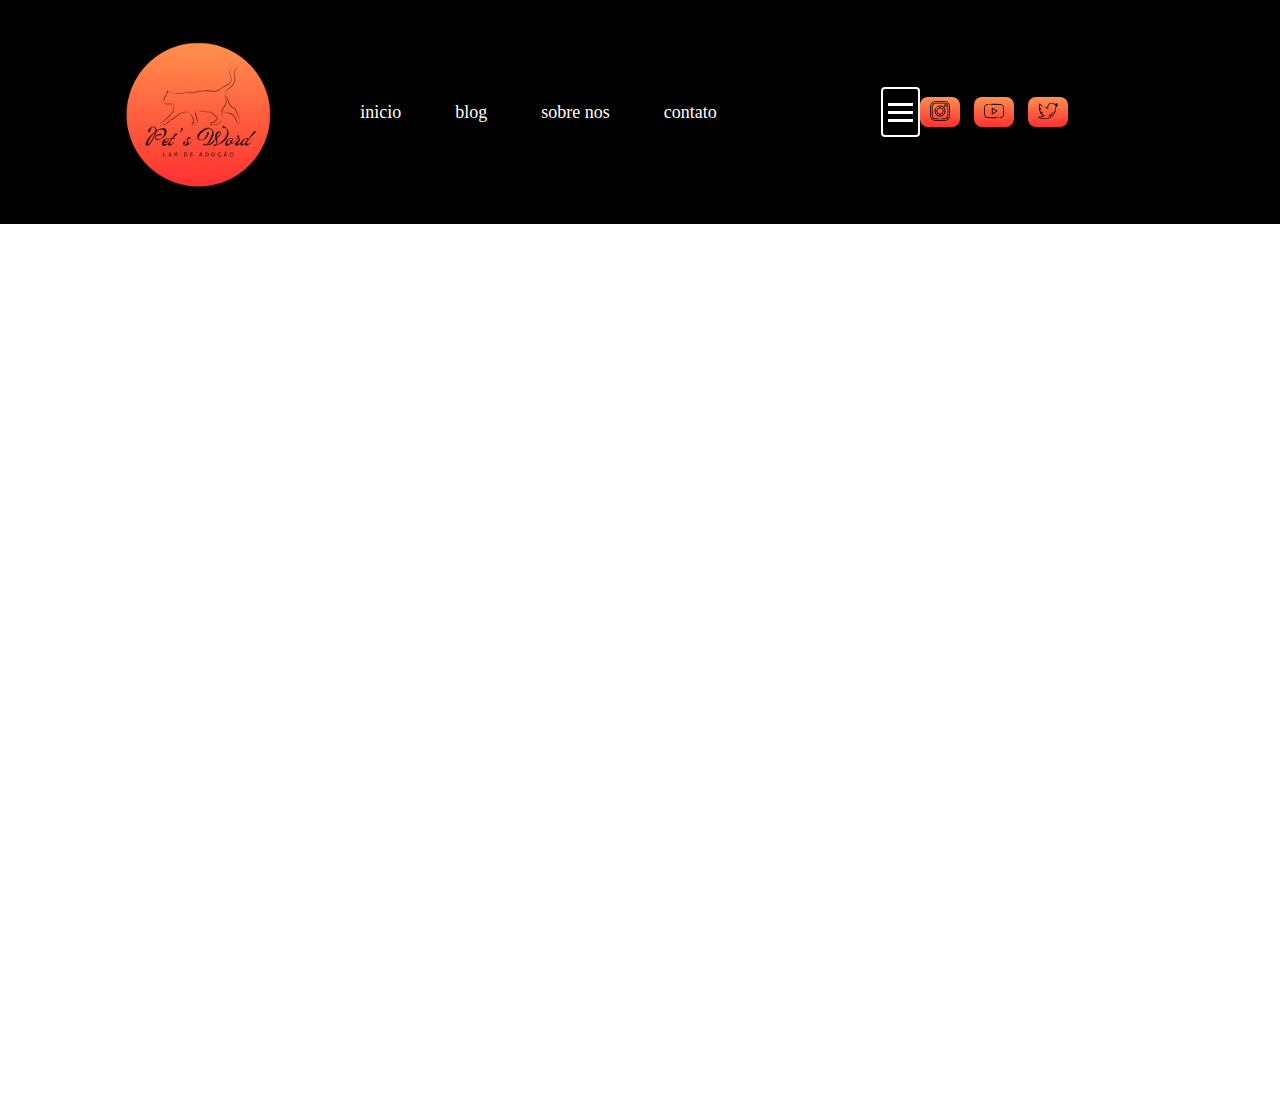
==== blog.html @ 5e285bda "atualização 24/03" ====
<!DOCTYPE html>
<html lang="pt-br">

<head>

  <meta charset="UTF-8">
  <meta name="viewport" content="width=device-width, initial-scale=1.0">
  <meta name="descripition" content="Página de adoção de animais e doações. .">
  <meta name="author" content="Júlia Eduarda Monteiro de Oliveira">
  <title>pet words</title>
  <link rel="shortcut icon" href="img/logo.png" type="image/x-icon">
  <link rel="stylesheet" href="css/styles.css">

</head>

<body class="inicio">

  <header>
    <link rel="stylesheet" href="css/menu.css">
    <div class="container_menu">
      <div class="logo"><img src="img/logotipo fab.png" alt="logotipo"></div>
      <div class="menu">
        <nav>

          <a href="index.html"> inicio</a>
          <a href="blog.html"> blog</a>
          <a href="sobrenos.html"> sobre nos</a>
          <a href="login.html"> contato</a>

        </nav>

      </div>
      <button onclick="animar()" id="btn-menu">
        
        <span class="linha"></span>
        <span class="linha"></span>
        <span class="linha"></span>
        

      </button>
      <div class="menu-mobile" id="menu-mobile">
        <nav>

          <a href="index.html"> inicio</a>
          <a href="blog.html"> blog</a>
          <a href="sobrenos.html"> sobre nos</a>
          <a href="login.html"> contato</a>

        </nav>

      </div>
      <div class="sociais">
        <button><img src="img/instagram.png" alt="insta"></button>
        <button><img src="img/youtube.png" alt="yt"></button>
        <button><img src="img/twittermenu.png" alt="twitter"></button>
      </div>
    </div>

  </header>



  <script src="js/script.js"></script>

</body>

</html>
---- css/styles.css ----
@import url('https://fonts.googleapis.com/css?family=Muli&display=swap');

* {
  margin: 0;
  padding: 0;
  box-sizing: border-box;

}
body{
  width: 100vw;
  height: 100vh;
  align-items: center;
  justify-content: center;
}

  .content img {
    max-width: 100%;
  }
  
  .content {
    max-width: 1000px;
    margin: 50px auto;
  }
  
  .content h1 {
    margin: 0;
  }
  
  .content small {
    color: #555;
    font-style: italic;
  }
  
  .content p {
    color: #333;
    line-height: 1.5;
  }



.contem {
  display: flex;
  width: 90vw;
}


.panel {
  background-size: cover;
  background-position: center;
  background-repeat: no-repeat;
  height: 80vh;
  border-radius: 50px;
  color: #fff;
  cursor: pointer;
  flex: 0.5;
  margin: 10px;
  position: relative;
  -webkit-transition: all 700ms ease-in;
}

.panel h3 {
  font-size: 24px;
  position: absolute;
  bottom: 20px;
  left: 20px;
  margin: 0;
  opacity: 0;
}

.panel.active {
  flex: 5;
}

.panel.active h3 {
  opacity: 1;
  transition: opacity 0.3s ease-in 0.4s;
}

@media (max-width: 480px) {
  .contem {
    width: 100vw;
  }

  .panel:nth-of-type(4),
  .panel:nth-of-type(5) {
    display: none;
  }
}

.main-contact {
  width: 1000px;
  margin: 0 auto;
  font-size: 20px;

}

.form-contact {
  margin: 40px 0;
}

.entry-label {
  display: block;
  margin: 8px auto;
  width: 50%;
}

.entry, .form-contact textarea {
  display: block;
  margin: 0 auto 25px;
  padding: 4px 9px;
  font-size: 18px;
  width: 50%;
  box-sizing: border-box;
  resize: none;
  overflow: auto;
}

#checkbox, .div-entry {
  margin: 30px auto;
}
---- css/menu.css ----
@import url('https://fonts.googleapis.com/css?family=Muli&display=swap');

.container_menu {
    max-width: 1080px;
    margin: 0 auto;
    display: flex;
    align-items: center;
    justify-content: center;

}

header {
    background-color: #000;
    width: 100%;
    padding: 10px;
}

.logo,
.sociais {
    width: 25%;
}

.sociais button {
    width: 40px;
    height: 30px;
    background-image: linear-gradient(to top, #FF3131, #ff914d);
    border: none;
    border-radius: 8px;
    cursor: pointer;
    margin-right: 10px;
}

.sociais button img {
    width: 20px;
    border: none;
    color: #fff;
}

.logo img {
    width: 200px;
    cursor: pointer;
}

.menu {
    width: 50%;
}

.menu nav a {
    color: #fff;
    text-decoration: none;
    padding-right: 50px;
    font-size: 18px;
    position: relative;
}

.menu nav a::after {
    content: " ";
    width: 0px;
    height: 4px;
    background-image: linear-gradient(to top, #FF3131, #ff914d);
    position: absolute;
    top: 30px;
    left: 0;
    transition: width 0.5s;
}

.menu nav a:hover::after {
    width: 30px;
}

.menu-mobile {
    background-color: #0000008c;
    backdrop-filter: blur(10px);
    position: absolute;
    top: 200px;
    left: 0;
    width: 100%;
    height: 100vh;
    visibility: hidden;


}
.menu-mobile nav a{
    color: #fff;
    text-decoration: none;
    display: block;
    padding: 20px 30px;
    font-size: 16pt;

}

.menu-mobile nav a:hover{
    background-color: #0000009c;

}
#btn-menu{
    width: 40px ;
    height: 50px;
    outline: none;
    border: 2px solid #fff;
    border-radius: 4px;
    background: transparent;
    cursor: pointer;

}
.linha{
    position: relative;
    height: 3px;
    background: #fff;
    width: 25px;
    display: block;
    margin: 5px auto;
    transform-origin: center;
    transition: .2s;
}
#btn-menu.ativar{
    border: 2px solid #FF3131;

}
#btn-menu.ativar .linha:nth-child(1){
    transform:translateY(8px) rotate(-45deg);
    background-color: #FF3131;
}
#btn-menu.ativar .linha:nth-child(2){
    width: 0;
}
#btn-menu.ativar .linha:nth-child(3){
    transform:translateY(-8px) rotate(45deg);
    background-color: #FF3131;
}

@media screen and (max-width:1080px){
    .menu, .sociais{
        display: none;
    }
    .logo{
        width: 100%;
    }
    .menu-mobile.abrir {
        visibility: visible;
        height: calc(100vh -250px);

    }
}
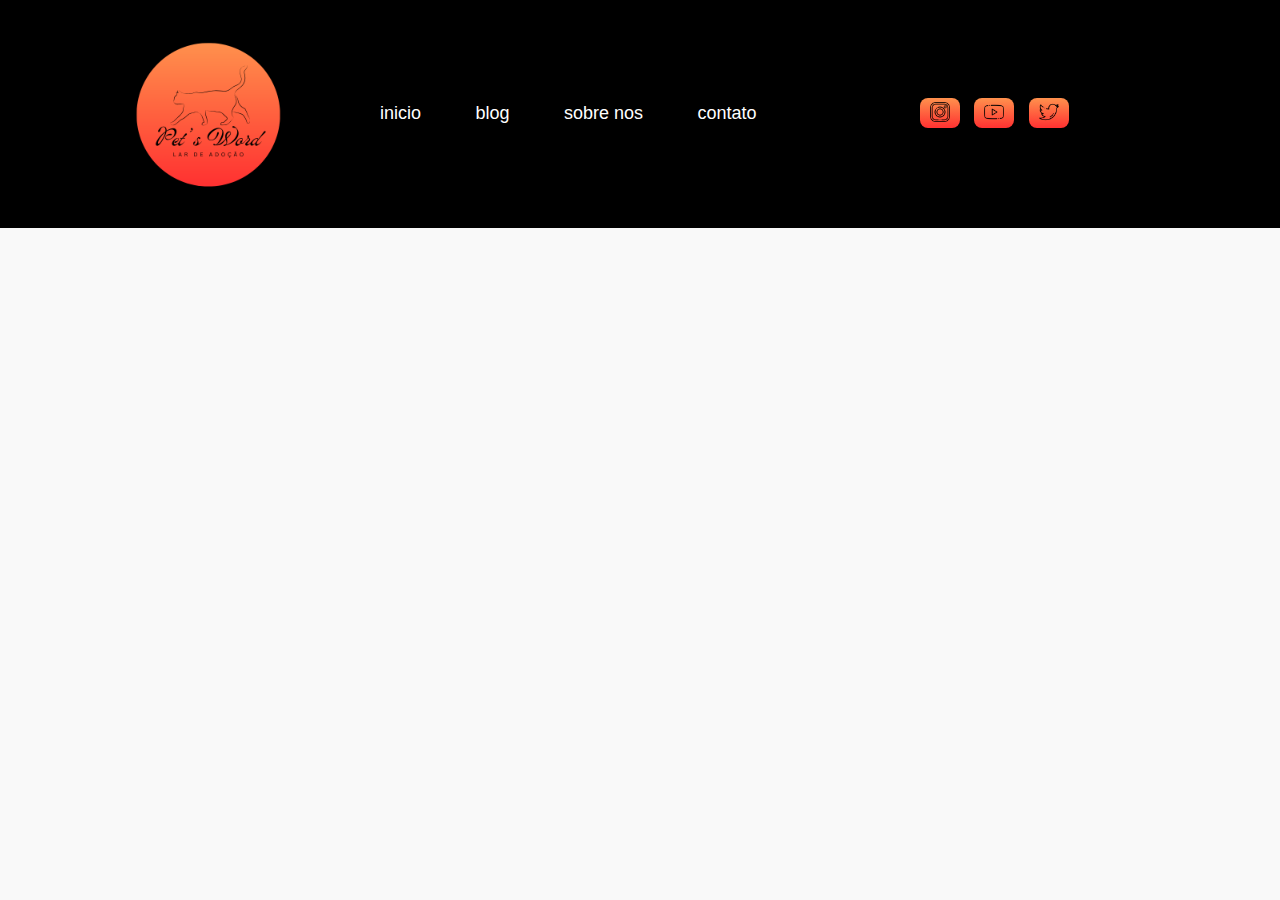
==== commit ac5a570d: "atualiza" ====
--- a/blog.html
+++ b/blog.html
@@ -13,7 +13,7 @@
 
 </head>
 
-<body class="inicio">
+<body>
 
   <header>
     <link rel="stylesheet" href="css/menu.css">
--- a/css/styles.css
+++ b/css/styles.css
@@ -1,4 +1,5 @@
-@import url('https://fonts.googleapis.com/css?family=Muli&display=swap');
+@import url('https://fonts.googleapis.com/css2?family=Kaushan+Script&display=swap')
+
 
 * {
   margin: 0;
@@ -7,10 +8,42 @@
 
 }
 body{
+  font-family: "Arial", sans-serif;
+    background-color: #f9f9f9;
+    color: #333;
+    margin: 0;
+    padding: 0;
+    line-height: 1.6;
   width: 100vw;
   height: 100vh;
   align-items: center;
   justify-content: center;
+}
+
+.container_story {
+  max-width: 800px;
+  margin: 0 auto;
+  padding: 20px;
+}
+
+h1, h2, h3 {
+  font-family: 'Kaushan Script', cursive;
+  font-weight: 400;
+}
+
+p {
+  margin-bottom: 20px;
+}
+
+
+.story {
+  font-size: 18px;
+  text-align: justify;
+}
+
+.highlight {
+  color: #ff6f61;
+  font-weight: bold;
 }
 
   .content img {
@@ -85,36 +118,4 @@
   .panel:nth-of-type(5) {
     display: none;
   }
-}
-
-.main-contact {
-  width: 1000px;
-  margin: 0 auto;
-  font-size: 20px;
-
-}
-
-.form-contact {
-  margin: 40px 0;
-}
-
-.entry-label {
-  display: block;
-  margin: 8px auto;
-  width: 50%;
-}
-
-.entry, .form-contact textarea {
-  display: block;
-  margin: 0 auto 25px;
-  padding: 4px 9px;
-  font-size: 18px;
-  width: 50%;
-  box-sizing: border-box;
-  resize: none;
-  overflow: auto;
-}
-
-#checkbox, .div-entry {
-  margin: 30px auto;
 }--- a/css/menu.css
+++ b/css/menu.css
@@ -75,12 +75,15 @@
     top: 200px;
     left: 0;
     width: 100%;
-    height: 100vh;
+    height: 0;
     visibility: hidden;
+    transition: .5s;
+    overflow: hidden;
 
 
 }
-.menu-mobile nav a{
+
+.menu-mobile nav a {
     color: #fff;
     text-decoration: none;
     display: block;
@@ -89,21 +92,24 @@
 
 }
 
-.menu-mobile nav a:hover{
+.menu-mobile nav a:hover {
     background-color: #0000009c;
 
 }
-#btn-menu{
-    width: 40px ;
+
+#btn-menu {
+    width: 40px;
     height: 50px;
     outline: none;
     border: 2px solid #fff;
     border-radius: 4px;
     background: transparent;
     cursor: pointer;
+    display: none;
 
 }
-.linha{
+
+.linha {
     position: relative;
     height: 3px;
     background: #fff;
@@ -113,32 +119,44 @@
     transform-origin: center;
     transition: .2s;
 }
-#btn-menu.ativar{
+
+#btn-menu.ativar {
     border: 2px solid #FF3131;
 
 }
-#btn-menu.ativar .linha:nth-child(1){
-    transform:translateY(8px) rotate(-45deg);
-    background-color: #FF3131;
-}
-#btn-menu.ativar .linha:nth-child(2){
-    width: 0;
-}
-#btn-menu.ativar .linha:nth-child(3){
-    transform:translateY(-8px) rotate(45deg);
+
+#btn-menu.ativar .linha:nth-child(1) {
+    transform: translateY(8px) rotate(-45deg);
     background-color: #FF3131;
 }
 
-@media screen and (max-width:1080px){
-    .menu, .sociais{
+#btn-menu.ativar .linha:nth-child(2) {
+    width: 0;
+}
+
+#btn-menu.ativar .linha:nth-child(3) {
+    transform: translateY(-8px) rotate(45deg);
+    background-color: #FF3131;
+}
+
+@media screen and (max-width:1080px) {
+
+    .menu,
+    .sociais {
         display: none;
     }
-    .logo{
+
+    .logo {
         width: 100%;
     }
+
     .menu-mobile.abrir {
         visibility: visible;
-        height: calc(100vh -250px);
+        height: calc(100vh -200px);
 
     }
+
+    #btn-menu {
+        display: block;
+    }
 }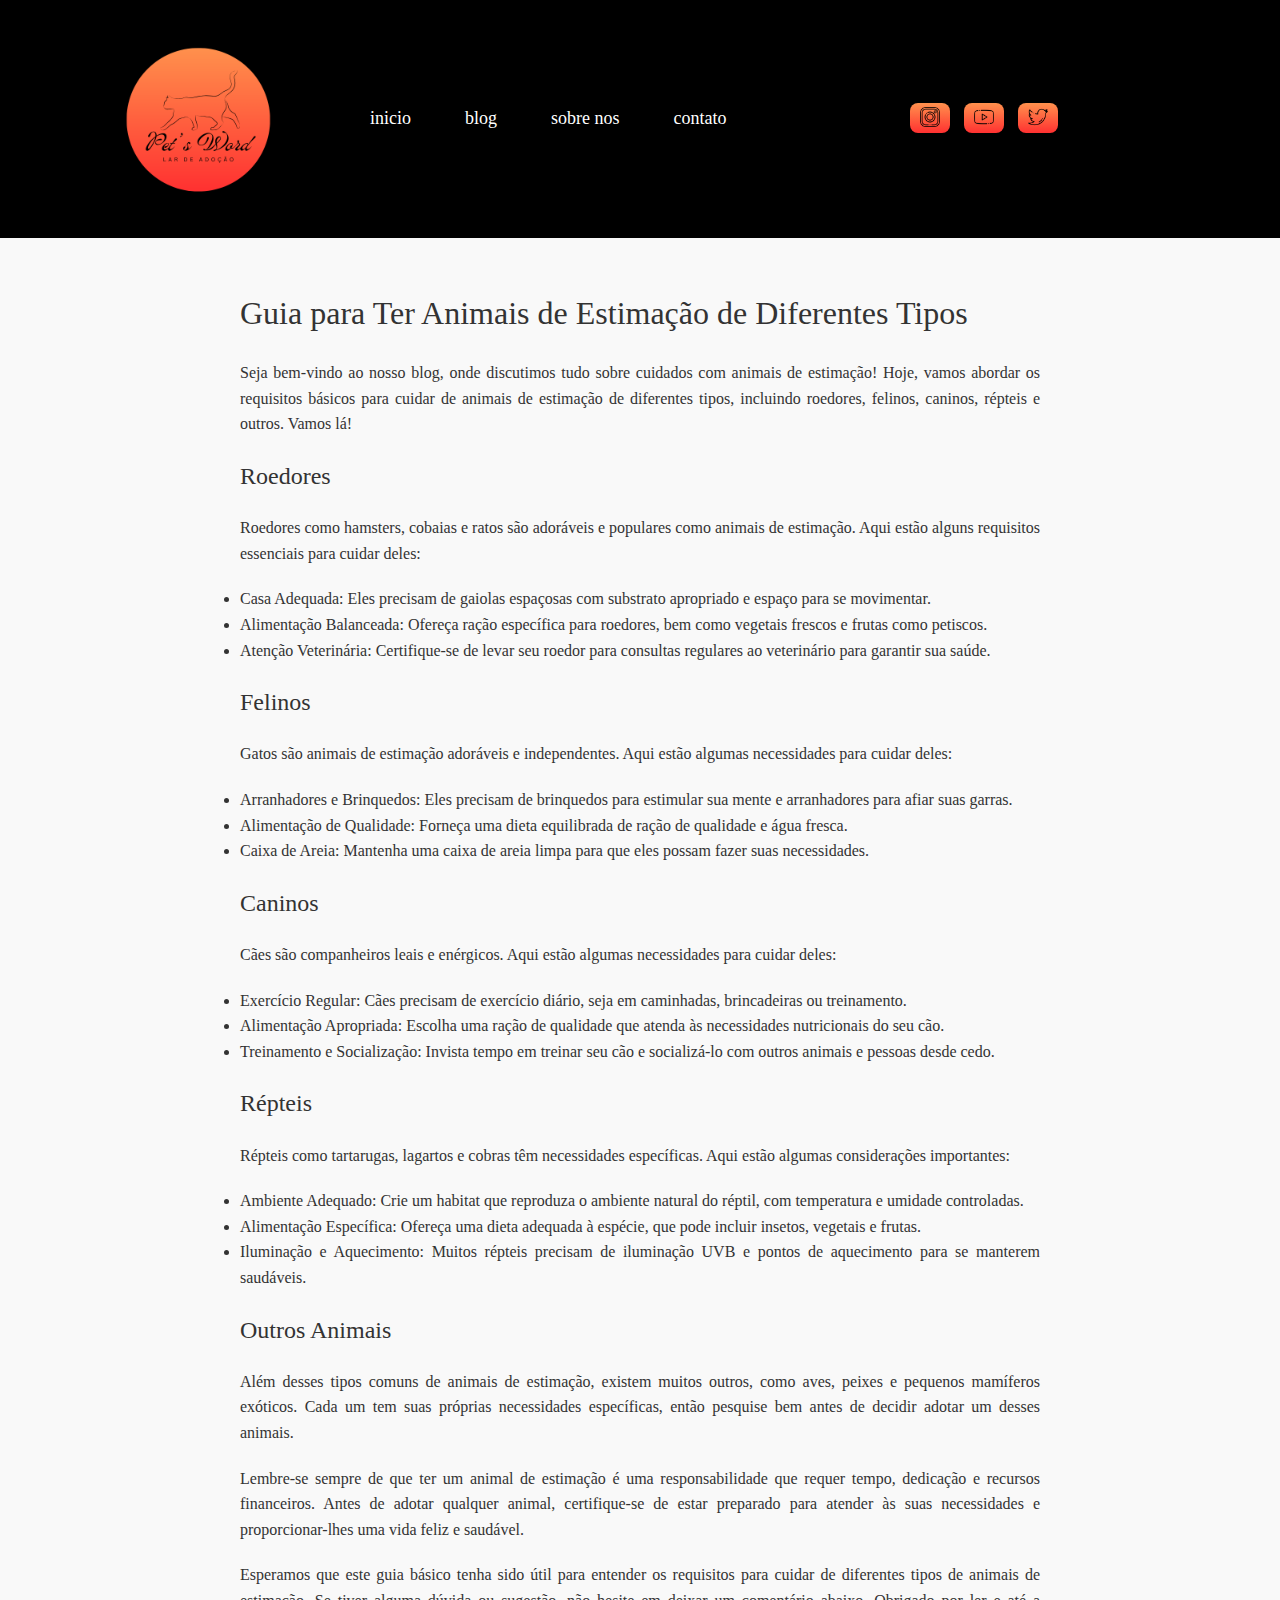
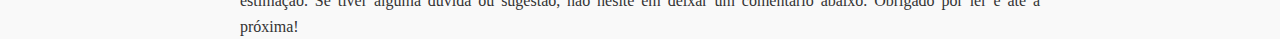
==== commit fbf0ffba: "at" ====
--- a/blog.html
+++ b/blog.html
@@ -31,11 +31,11 @@
 
       </div>
       <button onclick="animar()" id="btn-menu">
-        
+
         <span class="linha"></span>
         <span class="linha"></span>
         <span class="linha"></span>
-        
+
 
       </button>
       <div class="menu-mobile" id="menu-mobile">
@@ -57,6 +57,77 @@
     </div>
 
   </header>
+  <main>
+    <h1> Guia para Ter Animais de Estimação de Diferentes Tipos</h1>
+    <p>Seja bem-vindo ao nosso blog, onde discutimos tudo sobre cuidados com animais de estimação! Hoje, vamos abordar
+      os requisitos básicos para cuidar de animais de estimação de diferentes tipos, incluindo roedores, felinos,
+      caninos, répteis e outros. Vamos lá!</p>
+    <div id="roedores">
+      <h2>Roedores</h2>
+      <p>Roedores como hamsters, cobaias e ratos são adoráveis e populares como animais de estimação. Aqui estão alguns
+        requisitos essenciais para cuidar deles:</p>
+      <dl>
+        <li>Casa Adequada: Eles precisam de gaiolas espaçosas com substrato apropriado e espaço para se movimentar.</li>
+        <li>Alimentação Balanceada: Ofereça ração específica para roedores, bem como vegetais frescos e frutas como
+          petiscos.</li>
+        <li>Atenção Veterinária: Certifique-se de levar seu roedor para consultas regulares ao veterinário para garantir
+          sua saúde.</li>
+      </dl>
+    </div>
+
+    <div id="felinos">
+      <h2>Felinos</h2>
+      <p>Gatos são animais de estimação adoráveis e independentes. Aqui estão algumas necessidades para cuidar deles:
+      </p>
+      <dl>
+        <li>Arranhadores e Brinquedos: Eles precisam de brinquedos para estimular sua mente e arranhadores para afiar
+          suas garras.</li>
+        <li>Alimentação de Qualidade: Forneça uma dieta equilibrada de ração de qualidade e água fresca.</li>
+        <li>Caixa de Areia: Mantenha uma caixa de areia limpa para que eles possam fazer suas necessidades.</li>
+      </dl>
+    </div>
+
+    <div id="caninos">
+      <h2>Caninos</h2>
+      <p>Cães são companheiros leais e enérgicos. Aqui estão algumas necessidades para cuidar deles:</p>
+      <dl>
+        <li>Exercício Regular: Cães precisam de exercício diário, seja em caminhadas, brincadeiras ou treinamento.</li>
+        <li>Alimentação Apropriada: Escolha uma ração de qualidade que atenda às necessidades nutricionais do seu cão.
+        </li>
+        <li>Treinamento e Socialização: Invista tempo em treinar seu cão e socializá-lo com outros animais e pessoas
+          desde cedo.</li>
+      </dl>
+    </div>
+
+    <div id="repteis">
+      <h2>Répteis</h2>
+      <p>Répteis como tartarugas, lagartos e cobras têm necessidades específicas. Aqui estão algumas considerações
+        importantes:</p>
+      <dl>
+        <li>Ambiente Adequado: Crie um habitat que reproduza o ambiente natural do réptil, com temperatura e umidade
+          controladas.</li>
+        <li>Alimentação Específica: Ofereça uma dieta adequada à espécie, que pode incluir insetos, vegetais e frutas.
+        </li>
+        <li>Iluminação e Aquecimento: Muitos répteis precisam de iluminação UVB e pontos de aquecimento para se manterem
+          saudáveis.</li>
+      </dl>
+    </div>
+
+    <div id="outros">
+      <h2>Outros Animais</h2>
+      <p>Além desses tipos comuns de animais de estimação, existem muitos outros, como aves, peixes e pequenos mamíferos
+        exóticos. Cada um tem suas próprias necessidades específicas, então pesquise bem antes de decidir adotar um
+        desses animais.</p>
+      <p>Lembre-se sempre de que ter um animal de estimação é uma responsabilidade que requer tempo, dedicação e
+        recursos financeiros. Antes de adotar qualquer animal, certifique-se de estar preparado para atender às suas
+        necessidades e proporcionar-lhes uma vida feliz e saudável.</p>
+      <p>Esperamos que este guia básico tenha sido útil para entender os requisitos para cuidar de diferentes tipos de
+        animais de estimação. Se tiver alguma dúvida ou sugestão, não hesite em deixar um comentário abaixo. Obrigado
+        por ler e até a próxima!</p>
+
+    </div>
+
+  </main>
 
 
 
--- a/css/styles.css
+++ b/css/styles.css
@@ -1,37 +1,46 @@
 @import url('https://fonts.googleapis.com/css2?family=Kaushan+Script&display=swap')
-
-
-* {
+ * {
   margin: 0;
   padding: 0;
   box-sizing: border-box;
 
 }
-body{
-  font-family: "Arial", sans-serif;
-    background-color: #f9f9f9;
-    color: #333;
-    margin: 0;
-    padding: 0;
-    line-height: 1.6;
+
+body {
+  font-family:Georgia, 'Times New Roman', Times, serif;
+  background-color: #f9f9f9;
+  color: #333;
+  margin: 0;
+  padding: 0;
+  line-height: 1.6;
   width: 100vw;
   height: 100vh;
   align-items: center;
   justify-content: center;
 }
+main{
+  max-width: 800px;
+  text-align: justify;
+  margin: 50px auto;
+}
 
-.container_story {
+.container_story .content{
   max-width: 800px;
   margin: 0 auto;
   padding: 20px;
 }
 
-h1, h2, h3 {
-  font-family: 'Kaushan Script', cursive;
+h1,
+h2,
+h3 {
+  font-family:Georgia, 'Times New Roman', Times, serif;
   font-weight: 400;
+
+  
 }
 
 p {
+  text-align: justify;
   margin-bottom: 20px;
 }
 
@@ -46,28 +55,31 @@
   font-weight: bold;
 }
 
-  .content img {
-    max-width: 100%;
-  }
-  
-  .content {
-    max-width: 1000px;
-    margin: 50px auto;
-  }
-  
-  .content h1 {
-    margin: 0;
-  }
-  
-  .content small {
-    color: #555;
-    font-style: italic;
-  }
-  
-  .content p {
-    color: #333;
-    line-height: 1.5;
-  }
+.content img {
+  max-width: 50%;
+  border-radius: 5px;
+}
+
+.content {
+  max-width: 800px;
+  margin: 50px auto;
+}
+
+.content h1 {
+  margin: 0;
+  justify-content: center;
+  align-items: center;
+}
+
+.content small {
+  color: #555;
+  font-style: italic;
+}
+
+.content p {
+  color: #333;
+  line-height: 1.5;
+}
 
 
 
@@ -78,38 +90,42 @@
 
 
 .panel {
+  max-width: 800px;
   background-size: cover;
   background-position: center;
   background-repeat: no-repeat;
-  height: 80vh;
-  border-radius: 50px;
+  height: 50vh;
+  border-radius: 15px;
   color: #fff;
   cursor: pointer;
   flex: 0.5;
-  margin: 10px;
+  margin: 2px;
   position: relative;
-  -webkit-transition: all 700ms ease-in;
-}
-
-.panel h3 {
-  font-size: 24px;
-  position: absolute;
-  bottom: 20px;
-  left: 20px;
-  margin: 0;
-  opacity: 0;
+  -webkit-transition: all 800ms ease-in;
 }
 
 .panel.active {
-  flex: 5;
+  max-width: 800px;
+  flex: 4;
 }
 
-.panel.active h3 {
+.panel.active a {
+  max-width: 800px;
   opacity: 1;
   transition: opacity 0.3s ease-in 0.4s;
 }
 
-@media (max-width: 480px) {
+footer{
+  background-image: linear-gradient(to top, #FF3131, #ff914d);
+  text-align: center;
+  color: #8f410d;
+  font-size: 15px;
+  font-family:Georgia, 'Times New Roman', Times, serif;
+  max-height: 15vw;
+
+}
+
+@media (max-width: 500px) {
   .contem {
     width: 100vw;
   }
--- a/css/menu.css
+++ b/css/menu.css
@@ -11,8 +11,8 @@
 
 header {
     background-color: #000;
-    width: 100%;
-    padding: 10px;
+    width: calc(100% - 30px);
+    padding: 15px;
 }
 
 .logo,
@@ -68,22 +68,22 @@
     width: 30px;
 }
 
-.menu-mobile {
+#menu-mobile {
     background-color: #0000008c;
     backdrop-filter: blur(10px);
     position: absolute;
     top: 200px;
     left: 0;
     width: 100%;
-    height: 0;
+    height: 100vh;
     visibility: hidden;
     transition: .5s;
     overflow: hidden;
-
+    z-index: 1;
 
 }
 
-.menu-mobile nav a {
+#menu-mobile nav a {
     color: #fff;
     text-decoration: none;
     display: block;
@@ -92,7 +92,7 @@
 
 }
 
-.menu-mobile nav a:hover {
+#menu-mobile nav a:hover {
     background-color: #0000009c;
 
 }
@@ -150,9 +150,12 @@
         width: 100%;
     }
 
-    .menu-mobile.abrir {
+    #menu-mobile.abrir {
         visibility: visible;
+        position: absolute;
+        display: block;
         height: calc(100vh -200px);
+
 
     }
 
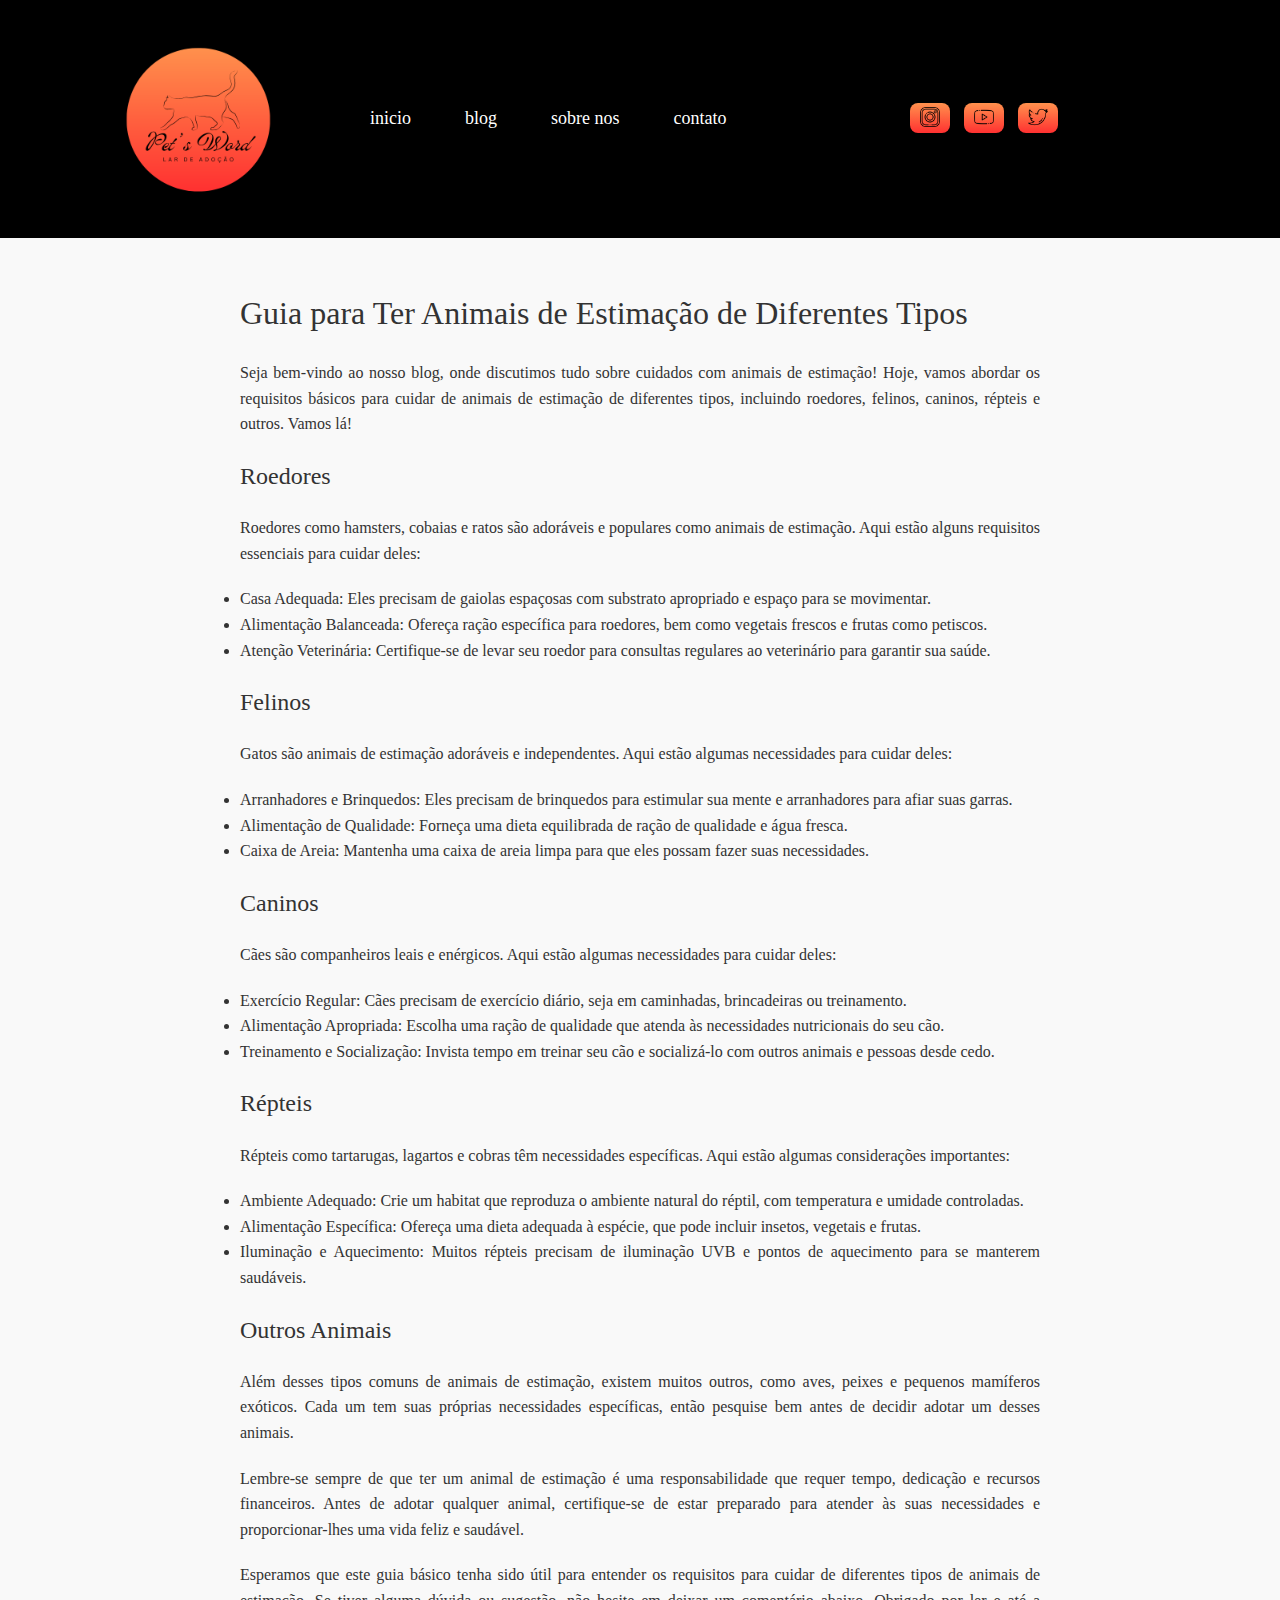
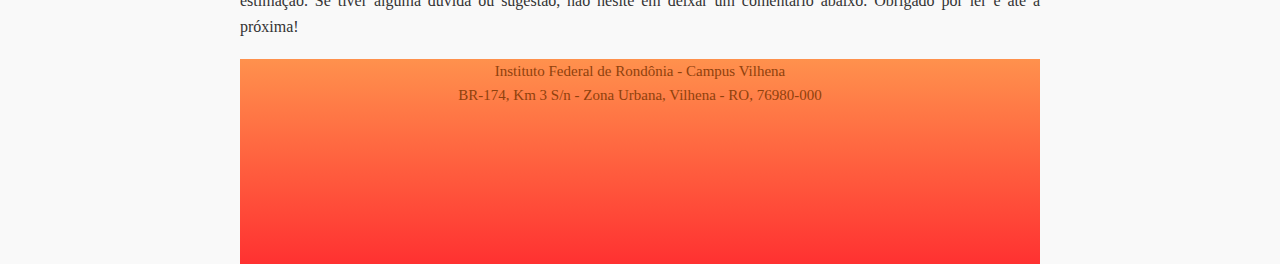
==== commit 38386153: "at" ====
--- a/blog.html
+++ b/blog.html
@@ -14,7 +14,7 @@
 </head>
 
 <body>
-
+  <audio src="Mamonas Assassinas_ Robocop Gay (legendado).mp3"></audio>
   <header>
     <link rel="stylesheet" href="css/menu.css">
     <div class="container_menu">
@@ -50,8 +50,8 @@
 
       </div>
       <div class="sociais">
-        <button><img src="img/instagram.png" alt="insta"></button>
-        <button><img src="img/youtube.png" alt="yt"></button>
+        <button><img src="img/instagram.png" alt="insta"><link rel="instagram" href="https://www.instagram.com/duda_monteiro02/"></button>
+        <button><img src="img/youtube.png" alt="yt"><link rel="robocopgay" href="https://youtu.be/eejMuezMhIY?si=jo_S64CC05ijHB2C"></button>
         <button><img src="img/twittermenu.png" alt="twitter"></button>
       </div>
     </div>
@@ -126,6 +126,15 @@
         por ler e até a próxima!</p>
 
     </div>
+    
+    <footer>
+      <adress>
+        Instituto Federal de Rondônia - Campus Vilhena
+        <br>BR-174, Km 3 S/n - Zona Urbana, Vilhena - RO, 76980-000
+        <br><iframe src="https://maps.app.goo.gl/N8YpLE6hV1xQpJmA9" frameborder="0"></iframe>
+  
+  
+    </footer>
 
   </main>
 
--- a/css/styles.css
+++ b/css/styles.css
@@ -7,6 +7,7 @@
 }
 
 body {
+  
   font-family:Georgia, 'Times New Roman', Times, serif;
   background-color: #f9f9f9;
   color: #333;
@@ -117,11 +118,12 @@
 
 footer{
   background-image: linear-gradient(to top, #FF3131, #ff914d);
+  display: block;
   text-align: center;
   color: #8f410d;
   font-size: 15px;
   font-family:Georgia, 'Times New Roman', Times, serif;
-  max-height: 15vw;
+  max-height: 20vw;
 
 }
 
